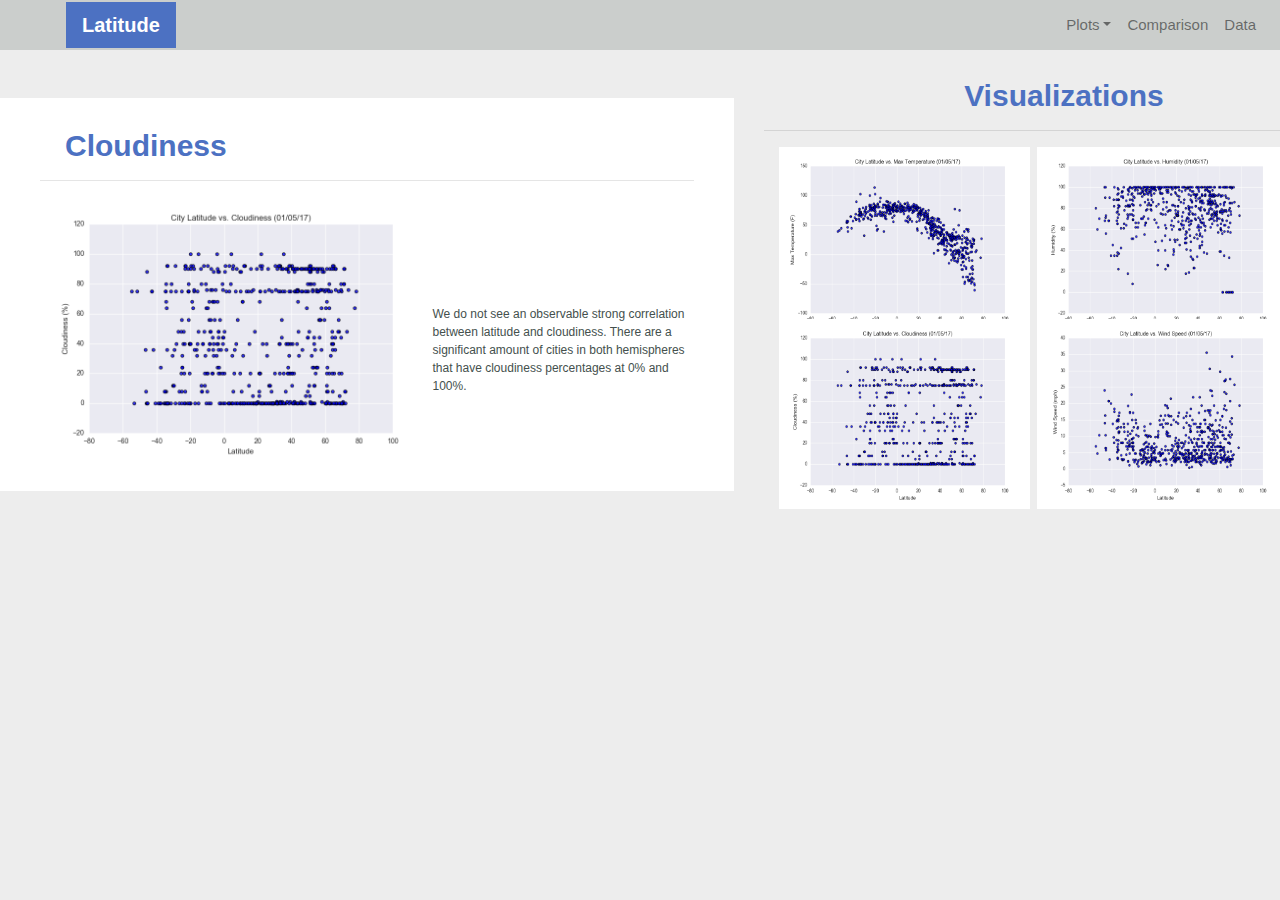
==== cloudiness.html @ a65fe96d "Cloudiness page" ====
<!DOCTYPE html>
<html lang="en-us">

  <head>
    <meta charset="UTF-8">
    <meta name="viewport" content="width=device-width, initial-scale=1">

    <title>Cloudiness Visualization</title>

    <link rel="stylesheet" href="https://maxcdn.bootstrapcdn.com/bootstrap/4.0.0/css/bootstrap.min.css" integrity="sha384-Gn5384xqQ1aoWXA+058RXPxPg6fy4IWvTNh0E263XmFcJlSAwiGgFAW/dAiS6JXm" crossorigin="anonymous">
    <link rel="stylesheet" type="text/css" href="style.css">

  </head>

  <!-- Navbar -->
  <body>
    <div class="navigation">
        <nav class="navbar fixed-top navbar-expand-lg navbar-light">
          <a class="navbar-brand" href="index.html">Latitude</a>
          <button class="navbar-toggler border" type="button" data-toggle="collapse" data-target="#navbarNavDropdown" aria-controls="navbarNavDropdown" aria-expanded="false" aria-label="Toggle navigation">
            <span class="navbar-toggler-icon"></span>
          </button>

          <!-- Bootstrap CSS for navbar -->
          <div class="collapse navbar-collapse" id="navbarNavDropdown">
            <ul class="navbar-nav ml-auto">
              <li class="nav-item dropdown">
                <a href="#" class="nav-link dropdown-toggle" data-toggle="dropdown" id="navbarDropdownMenuLink" role="button" aria-haspopup="true" aria-expanded="false">Plots</a>
                <div class="dropdown-menu" aria-labelledby="navbarDropdownMenuLink">
                  <a class="dropdown-item" href="maxtemp.html">Max Temperature</a>
                  <a class="dropdown-item" href="humidity.html">Humidity</a>
                  <a class="dropdown-item" href="cloudiness.html">Cloudiness</a>
                  <a class="dropdown-item" href="windspeed.html">Wind Speed</a>
                </div>
              </li>
              <li class="nav-item">
                <a class="nav-link" href="comparison.html">Comparison</a>
              </li>
              <li class="nav-item">
                <a class="nav-link" href="data.html">Data</a>
              </li>
            </ul>
          </div>
        </nav>
      </div>
      <br>
      <br>
      
      <!-- Container to include "Summary" Content Box -->
      <div class="container"></div>
        <section class="row">
          <div class="col-lg-7">
            <div class="description-content">
              <h1 class="description-header">Cloudiness</h1>
              <hr>
              <img src="Resources/assets/images/Fig3.png" alt="Latitude vs. Humidity" class="description-image">
              <p><br><br><br><br><br><br>We do not see an observable strong correlation between latitude and cloudiness. There are a significant amount of cities in both hemispheres that have cloudiness percentages at 0% and 100%.</p>
            </div>
          </div>
          <div class="col-lg-5">

            <!-- Container for Visualizations Previews  -->
            <section id="imageNav-area">
                <div class="imageNav-content">
                  <h2 class="imageNav-header">Visualizations</h2>
                  <hr />
                  <div class="container">
                    <div class="row">
                      <div class="col-6">
                        <a href="maxtemp.html">
                          <img src="Resources/assets/images/Fig1.png" alt="Latitude vs. Max Temperature", title="Latitude vs. Max Temperature" class="imageNav-photo">
                        </a>
                      </div>
                      <div class="col-6">
                        <a href="humidity.html">
                            <img src="Resources/assets/images/Fig2.png" alt="Latitude vs. Humidity", title="Latitude vs. Humidity" class="imageNav-photo">
                        </a>
                      </div>
                      <div class="col-6">
                        <a href="cloudiness.html">
                            <img src="Resources/assets/images/Fig3.png" alt="Latitude vs. Cloudiness", title="Latitude vs. Cloudiness", class="imageNav-photo">
                        </a>
                      </div>
                      <div class="col-6">
                        <a href="windspeed.html">
                            <img src="Resources/assets/images/Fig4.png" alt="Latitude vs. Wind Speed", title="Latitude vs. Wind Speed", class="imageNav-photo">
                        </a>
                      </div>
                    </div>
                </div>
              </div>
            </section>
        </div>
    </section>
  </div>

  <!-- Bootstrap Javascript (Needed to use many of the components in Bootstrap) -->
  <script src="https://code.jquery.com/jquery-3.2.1.slim.min.js" integrity="sha384-KJ3o2DKtIkvYIK3UENzmM7KCkRr/rE9/Qpg6aAZGJwFDMVNA/GpGFF93hXpG5KkN" crossorigin="anonymous"></script>
  <script src="https://cdnjs.cloudflare.com/ajax/libs/popper.js/1.12.9/umd/popper.min.js" integrity="sha384-ApNbgh9B+Y1QKtv3Rn7W3mgPxhU9K/ScQsAP7hUibX39j7fakFPskvXusvfa0b4Q" crossorigin="anonymous"></script>
  <script src="https://maxcdn.bootstrapcdn.com/bootstrap/4.0.0/js/bootstrap.min.js" integrity="sha384-JZR6Spejh4U02d8jOt6vLEHfe/JQGiRRSQQxSfFWpi1MquVdAyjUar5+76PVCmYl" crossorigin="anonymous"></script>

  </body>
  </html>
---- style.css ----
body{
    background-color: #EDEDED; 
}

/* Navbar Drop Down Links */

.navbar {
    max-height: 50px; 
	background-color: #cbcecc; 
    font-size: 15px;
}

.navigation .navbar-brand{
	color: white; 
	margin-left: 50px;
	padding: inherit; 
	font-weight: bold; 
	background-color: rgb(76, 113, 194);
	font-family: 'Overpass', sans-serif;;
}

.dropdown-menu .dropdown-item:hover, .dropdown-menu .dropdown-item:active{
    background-color:#b1cdc9; 
}

.dropdown-item{
    color: rgb(76, 113, 194); 
}

.nav-link:hover{
    background-color:#b1cdc9;
}

/* Latitude Button Style */
@media (max-width: 900px){
.navbar-expand-lg{
    background-color:rgb(76, 113, 194);
}

.navbar-brand{
    padding: 50px; 
}

.navbar {
    max-height: none; 
    padding: inherit;
}

.navbar div{
    margin: inherit; 
    background-color: white;  
}

button{
    margin-left: auto; 
}
}

/* Summary Container */
.description-content {
	margin-top: 50px;
	margin-bottom: 65px;
	padding: 10px 40px 80px;
	color: black;
    background-color: white;
}

.description-header {
	padding-top: 20px; 
	padding-left: 25px;
	color: rgb(76, 113, 194);
	font-size: 30px;
	font-weight: bold;
	font-family: 'Overpass', sans-serif;
}

.imageNav-header{
    padding-top: 30px; 
	padding-left: 200px;
	color: rgb(76, 113, 194);
	font-size: 30px;
	font-weight: bold;
	font-family: 'Overpass', sans-serif;
}

/* Images and Visualizations */

img{
	width: 110%;
	height: 110%;
}

.description-image {
	float: left;
	width: 60%;
	height: 60%;
}

p{
	color: #44504d;
	font-size: 12px;
	font-family: 'Overpass', sans-serif;;
}


.active, .imageNav-photo:hover{
    border-color:rgb(76, 113, 194);
    border-style: solid; 
}
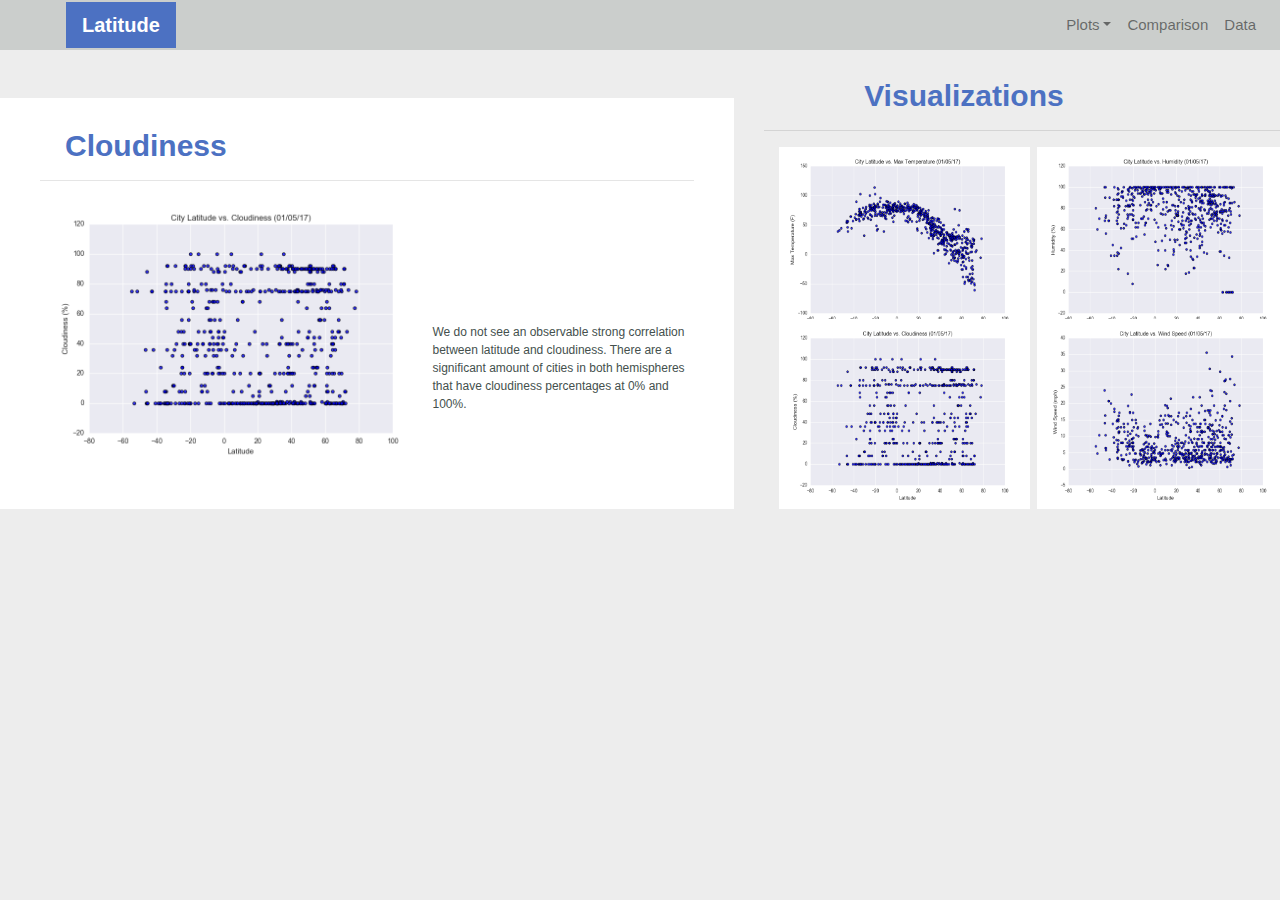
==== commit 3c42cd31: "Visualization/Comparison" ====
--- a/cloudiness.html
+++ b/cloudiness.html
@@ -49,15 +49,15 @@
       <!-- Container to include "Summary" Content Box -->
       <div class="container"></div>
         <section class="row">
-          <div class="col-lg-7">
+          <div class="col-lg-7 col-md-12">
             <div class="description-content">
               <h1 class="description-header">Cloudiness</h1>
               <hr>
-              <img src="Resources/assets/images/Fig3.png" alt="Latitude vs. Humidity" class="description-image">
-              <p><br><br><br><br><br><br>We do not see an observable strong correlation between latitude and cloudiness. There are a significant amount of cities in both hemispheres that have cloudiness percentages at 0% and 100%.</p>
+              <img src="Resources/assets/images/Fig3.png" alt="Latitude vs. Cloudiness" class="description-image">
+              <p><br><br><br><br><br><br><br>We do not see an observable strong correlation between latitude and cloudiness. There are a significant amount of cities in both hemispheres that have cloudiness percentages at 0% and 100%.</p>
             </div>
           </div>
-          <div class="col-lg-5">
+          <div class="col-lg-5 col-md-12">
 
             <!-- Container for Visualizations Previews  -->
             <section id="imageNav-area">
--- a/style.css
+++ b/style.css
@@ -76,7 +76,7 @@
 
 .imageNav-header{
     padding-top: 30px; 
-	padding-left: 200px;
+	padding-left: 100px;
 	color: rgb(76, 113, 194);
 	font-size: 30px;
 	font-weight: bold;
